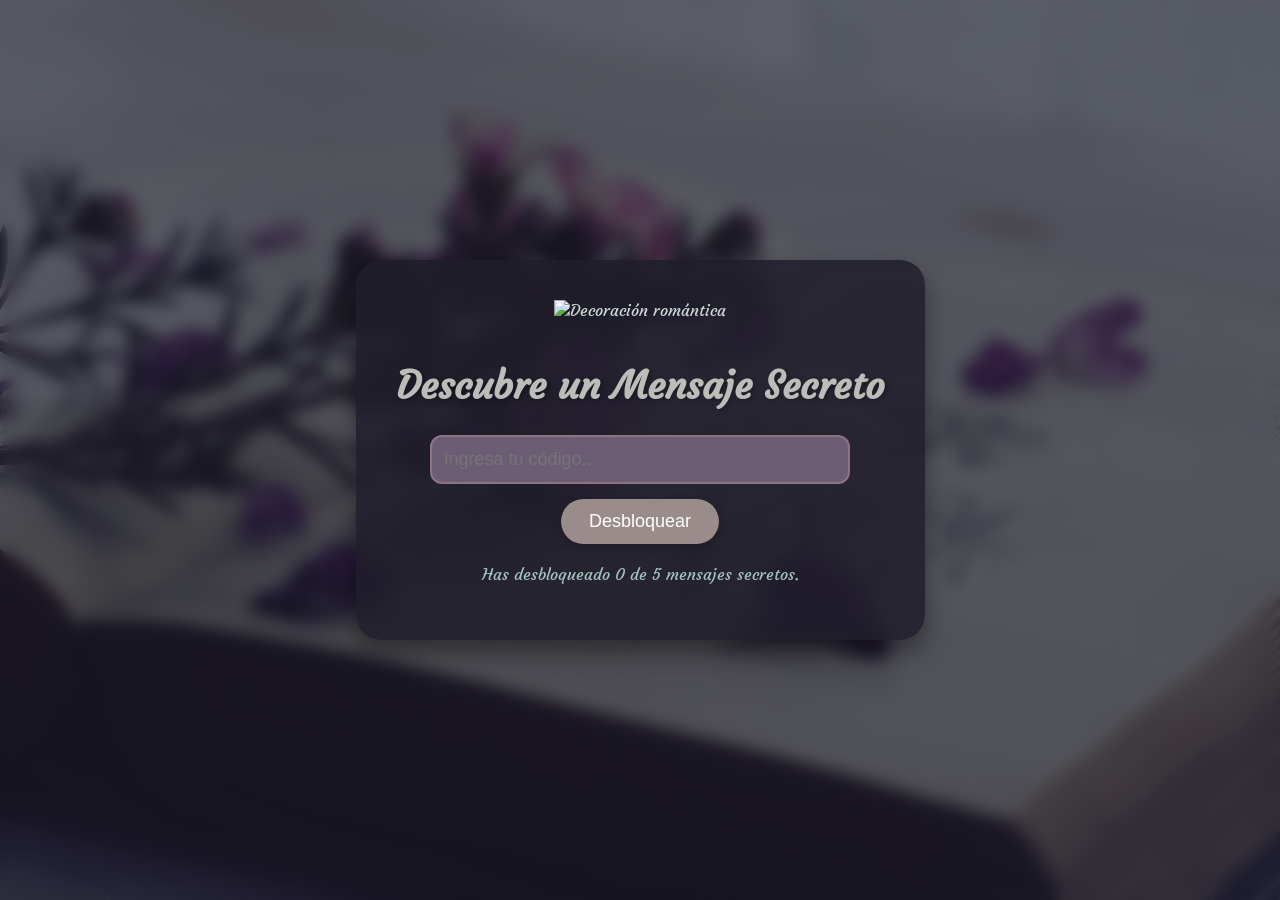
==== index.html @ 357a664c "Update index.html" ====
<!DOCTYPE html>
<html lang="es">
<head>
  <meta charset="UTF-8" />
  <meta name="viewport" content="width=device-width, initial-scale=1.0"/>
  <title>Beta cerrada 3</title>
  <link rel="stylesheet" href="styles.css" />
  <style>
    @import url('https://fonts.googleapis.com/css2?family=Courgette&display=swap');
  </style>
</head>
<body>
  <div class="background-overlay"></div>

  <div class="container">
    <img src="decoracion.png" alt="Decoración romántica" class="header-img"/>
    <h1>Descubre un Mensaje Secreto</h1>
    <input type="text" id="codeInput" placeholder="Ingresa tu código..." />
    <br/>
    <button onclick="checkCode()">Desbloquear</button>
    <div id="contenido" class="contenido"></div>
    <p id="progreso" class="progreso"></p>
  </div>

  <audio id="correctSound" src="correct.mp3" preload="auto"></audio>
  <audio id="incorrectSound" src="incorrect.mp3" preload="auto"></audio>
  <audio id="bgMusic" src="musica-fondo.mp3" loop preload="auto"></audio>

  <script src="script.js"></script>
</body>
</html>
---- styles.css ----
/* Fuente romántica */
@import url('https://fonts.googleapis.com/css2?family=Courgette&display=swap');

/* Fondo con imagen mágica */
body {
  font-family: 'Courgette', cursive;
  margin: 0;
  padding: 0;
  background: url('fondo-romantico.jpg') no-repeat center center fixed;
  background-size: cover;
  display: flex;
  justify-content: center;
  align-items: center;
  height: 100vh;
  overflow: hidden;
  position: relative;
  color: #CDD8D5; /* Ajuste de color de texto */
}

/* Filtro de niebla romántica */
.background-overlay {
  position: absolute;
  top: 0; left: 0;
  width: 100%; height: 100%;
  background: rgba(32, 30, 43, 0.7);
  backdrop-filter: blur(8px);
  z-index: 0;
}

.container {
  position: relative;
  z-index: 1;
  background-color: rgba(32, 30, 43, 0.85);
  padding: 40px;
  border-radius: 25px;
  box-shadow: 0 12px 25px rgba(0, 0, 0, 0.4);
  max-width: 600px;
  text-align: center;
  animation: fadeIn 1.5s ease-in;
}

/* Imagen decorativa superior */
.header-img {
  width: 80px;
  margin-bottom: 15px;
  animation: float 3s ease-in-out infinite;
}

h1 {
  color: #BCBDB9;
  font-size: 2.4rem;
  margin-bottom: 25px;
  text-shadow: 2px 2px 5px rgba(0, 0, 0, 0.3);
}

input {
  padding: 12px;
  width: 80%;
  font-size: 18px;
  border-radius: 12px;
  border: 2px solid #8E7383;
  outline: none;
  background-color: #6B5D74;
  color: #CDD8D5;
  text-transform: lowercase;
  margin-bottom: 15px;
}

button {
  padding: 12px 28px;
  background-color: #9A8C8B;
  color: white;
  font-size: 18px;
  border: none;
  border-radius: 25px;
  cursor: pointer;
  box-shadow: 0 4px 10px rgba(0, 0, 0, 0.2);
  transition: transform 0.3s ease, background-color 0.3s ease;
}

button:hover {
  background-color: #3F3938;
  transform: scale(1.05);
}

button:active {
  transform: scale(0.98);
}

.contenido {
  margin-top: 25px;
  padding: 25px;
  background-color: #1E2021;
  border-radius: 15px;
  border: 1px solid #272626;
  box-shadow: 0 4px 15px rgba(0, 0, 0, 0.1);
  display: none;
  color: #AEA5A5;
  font-size: 18px;
  line-height: 1.7;
}

.contenido.show {
  display: block;
  animation: fadeIn 1s ease-in-out;
}

iframe {
  width: 100%;
  height: 315px;
  margin-top: 15px;
  border-radius: 12px;
  border: none;
}

/* Animaciones */
@keyframes fadeIn {
  from { opacity: 0; transform: translateY(10px); }
  to { opacity: 1; transform: translateY(0); }
}

@keyframes float {
  0%, 100% { transform: translateY(0); }
  50% { transform: translateY(-6px); }
}

/* Responsividad */
@media screen and (max-width: 600px) {
  .container {
    padding: 30px 20px;
  }

  h1 {
    font-size: 1.8rem;
  }

  input, button {
    font-size: 16px;
  }

  iframe {
    height: 200px;
  }
}
.progreso {
  margin-top: 20px;
  font-size: 16px;
  color: #A3C3BD;
}

.lista-codigos {
  margin-top: 10px;
  list-style-type: none;
  padding: 0;
  color: #E0CFC1;
  font-size: 14px;
}

.lista-codigos li {
  margin-bottom: 5px;
}
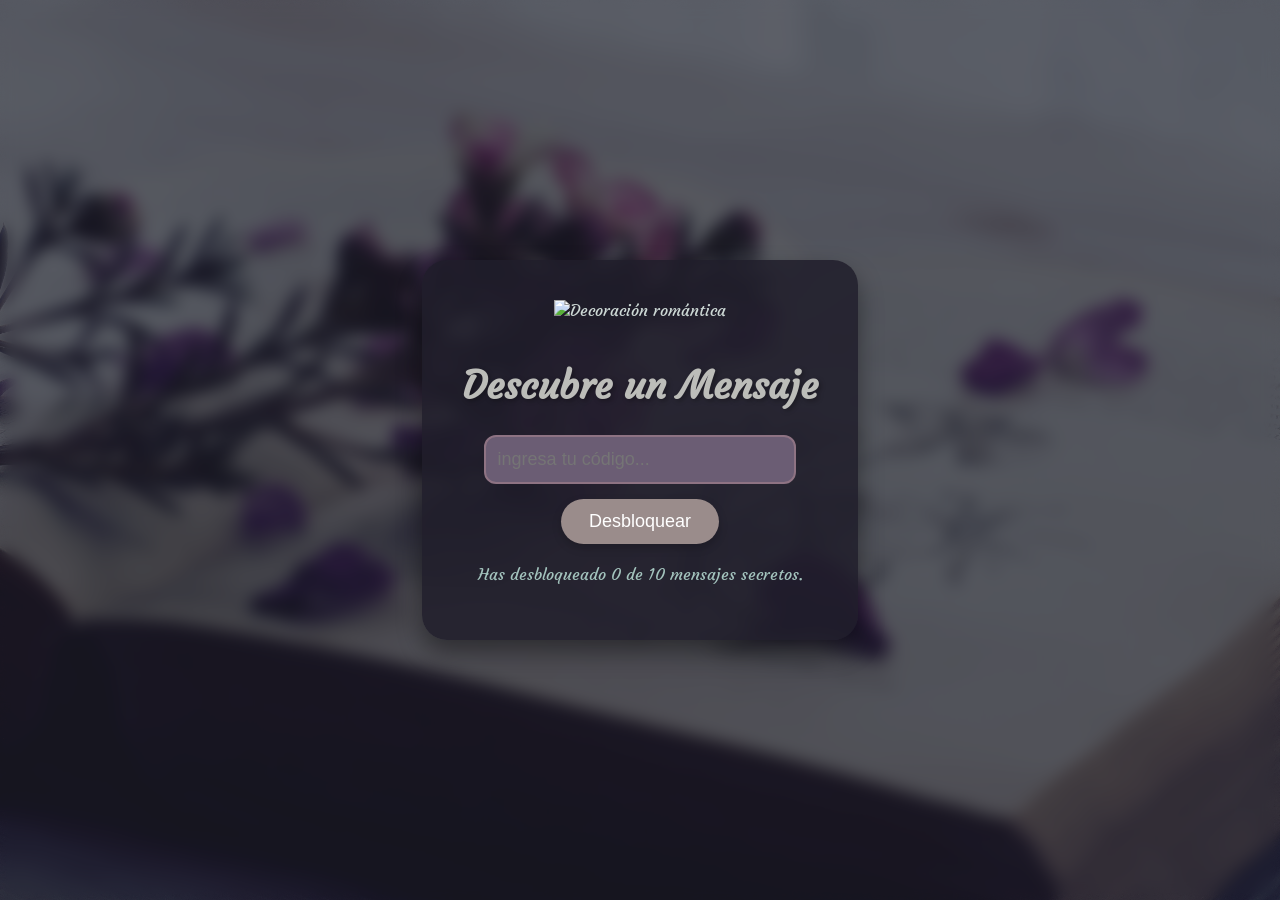
==== commit bfd82d5d: "Update index.html" ====
--- a/index.html
+++ b/index.html
@@ -3,7 +3,7 @@
 <head>
   <meta charset="UTF-8" />
   <meta name="viewport" content="width=device-width, initial-scale=1.0"/>
-  <title>Beta cerrada 3</title>
+  <title>Para mi niño</title>
   <link rel="stylesheet" href="styles.css" />
   <style>
     @import url('https://fonts.googleapis.com/css2?family=Courgette&display=swap');
@@ -14,7 +14,7 @@
 
   <div class="container">
     <img src="decoracion.png" alt="Decoración romántica" class="header-img"/>
-    <h1>Descubre un Mensaje Secreto</h1>
+    <h1>Descubre un Mensaje</h1>
     <input type="text" id="codeInput" placeholder="Ingresa tu código..." />
     <br/>
     <button onclick="checkCode()">Desbloquear</button>
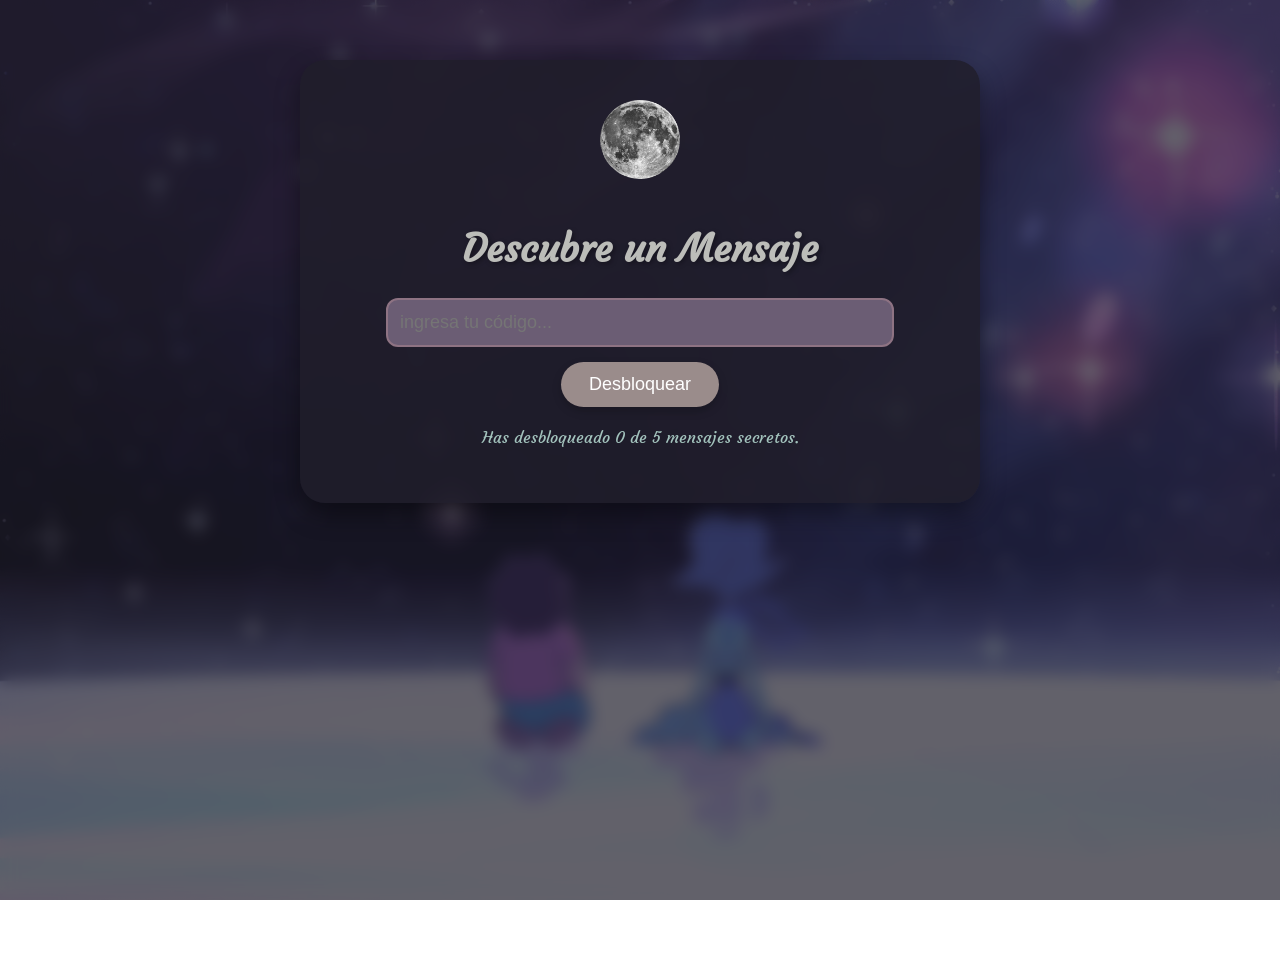
==== commit 9d6d9499: "Update index.html" ====
--- a/index.html
+++ b/index.html
@@ -3,7 +3,7 @@
 <head>
   <meta charset="UTF-8" />
   <meta name="viewport" content="width=device-width, initial-scale=1.0"/>
-  <title>Para mi niño</title>
+  <title>Para ti</title>
   <link rel="stylesheet" href="styles.css" />
   <style>
     @import url('https://fonts.googleapis.com/css2?family=Courgette&display=swap');
--- a/styles.css
+++ b/styles.css
@@ -8,23 +8,22 @@
   padding: 0;
   background: url('fondo-romantico.jpg') no-repeat center center fixed;
   background-size: cover;
-  display: flex;
-  justify-content: center;
-  align-items: center;
-  height: 100vh;
-  overflow: hidden;
+  min-height: 100vh;
+  overflow-x: hidden;
+  overflow-y: auto;
   position: relative;
   color: #CDD8D5; /* Ajuste de color de texto */
 }
 
 /* Filtro de niebla romántica */
 .background-overlay {
-  position: absolute;
+  position: fixed;
   top: 0; left: 0;
   width: 100%; height: 100%;
   background: rgba(32, 30, 43, 0.7);
   backdrop-filter: blur(8px);
   z-index: 0;
+  pointer-events: none;
 }
 
 .container {
@@ -32,6 +31,7 @@
   z-index: 1;
   background-color: rgba(32, 30, 43, 0.85);
   padding: 40px;
+  margin: 60px auto;
   border-radius: 25px;
   box-shadow: 0 12px 25px rgba(0, 0, 0, 0.4);
   max-width: 600px;
@@ -98,6 +98,8 @@
   color: #AEA5A5;
   font-size: 18px;
   line-height: 1.7;
+  text-align: left;
+  max-height: none;
 }
 
 .contenido.show {
@@ -128,6 +130,7 @@
 @media screen and (max-width: 600px) {
   .container {
     padding: 30px 20px;
+    margin: 30px 10px;
   }
 
   h1 {
@@ -142,6 +145,7 @@
     height: 200px;
   }
 }
+
 .progreso {
   margin-top: 20px;
   font-size: 16px;
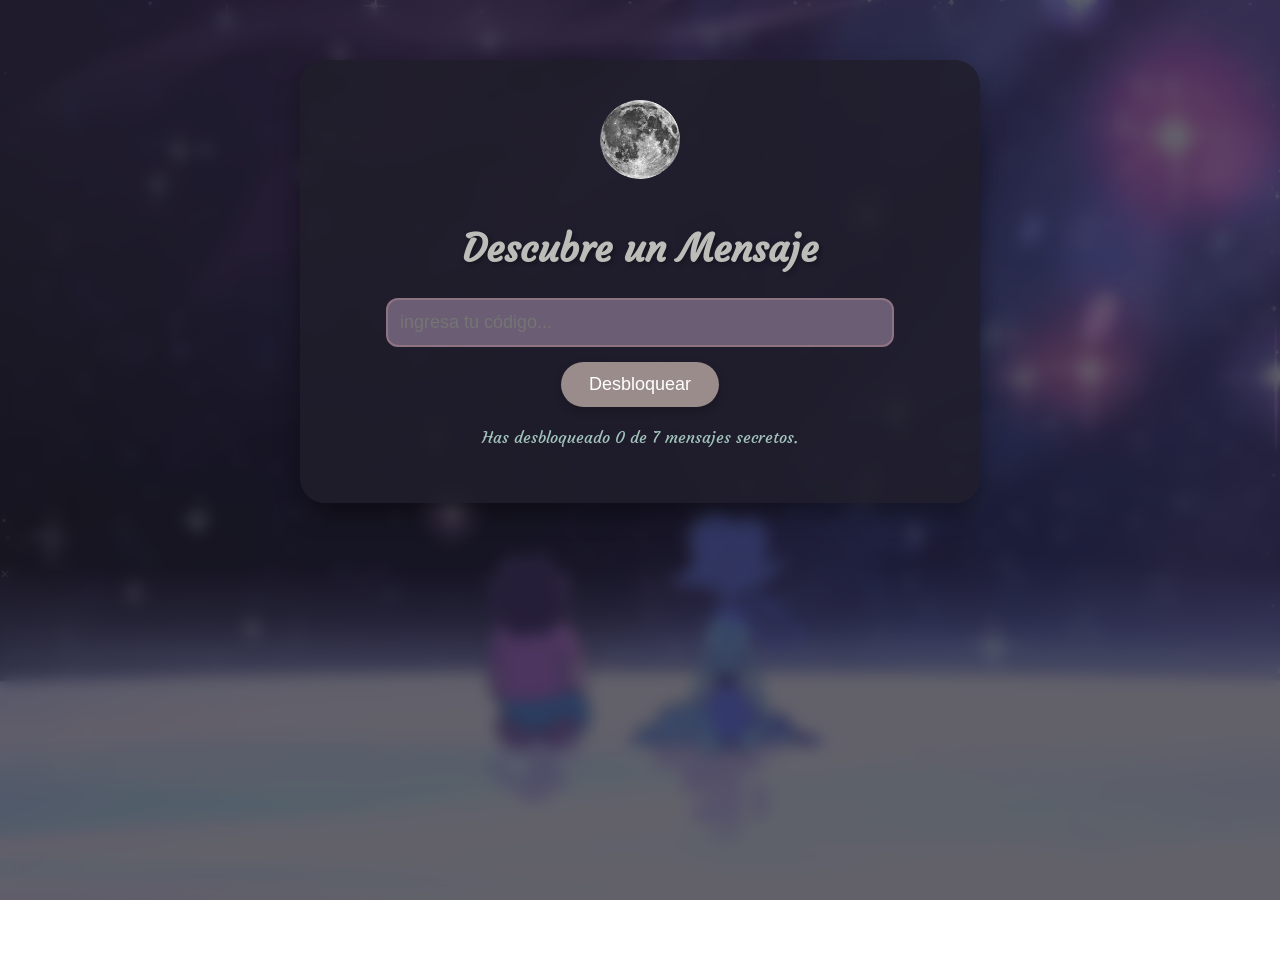
==== commit 4bf409a1: "Update index.html" ====
--- a/index.html
+++ b/index.html
@@ -27,5 +27,9 @@
   <audio id="bgMusic" src="musica-fondo.mp3" loop preload="auto"></audio>
 
   <script src="script.js"></script>
+  <div id="imageModal" class="modal">
+  <span class="close" onclick="cerrarModal()">&times;</span>
+  <img class="modal-content" id="modalImg" />
+  </div>
 </body>
 </html>
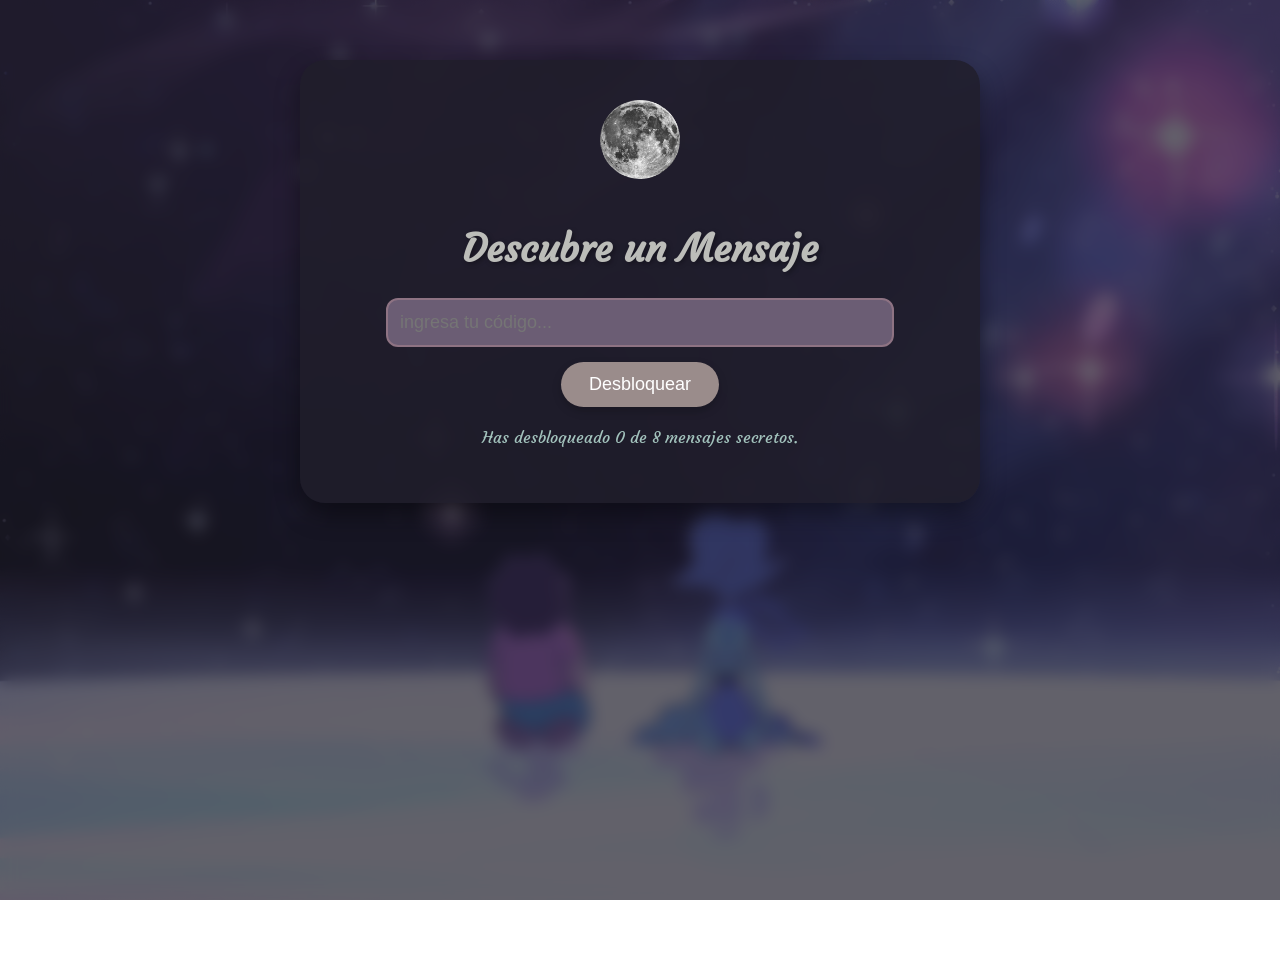
==== commit 866bb265: "Update index.html" ====
--- a/index.html
+++ b/index.html
@@ -3,7 +3,7 @@
 <head>
   <meta charset="UTF-8" />
   <meta name="viewport" content="width=device-width, initial-scale=1.0"/>
-  <title>Para ti</title>
+  <title>Para mi amorcito</title>
   <link rel="stylesheet" href="styles.css" />
   <style>
     @import url('https://fonts.googleapis.com/css2?family=Courgette&display=swap');
--- a/styles.css
+++ b/styles.css
@@ -163,3 +163,35 @@
 .lista-codigos li {
   margin-bottom: 5px;
 }
+
+.modal {
+  display: none;
+  position: fixed;
+  z-index: 1000;
+  padding-top: 60px;
+  left: 0;
+  top: 0;
+  width: 100%;
+  height: 100%;
+  overflow: auto;
+  background-color: rgba(0,0,0,0.8);
+}
+
+.modal-content {
+  display: block;
+  margin: auto;
+  max-width: 80%;
+  max-height: 80%;
+  border: 3px solid white;
+  border-radius: 10px;
+}
+
+.close {
+  position: absolute;
+  top: 30px;
+  right: 45px;
+  color: white;
+  font-size: 40px;
+  font-weight: bold;
+  cursor: pointer;
+}
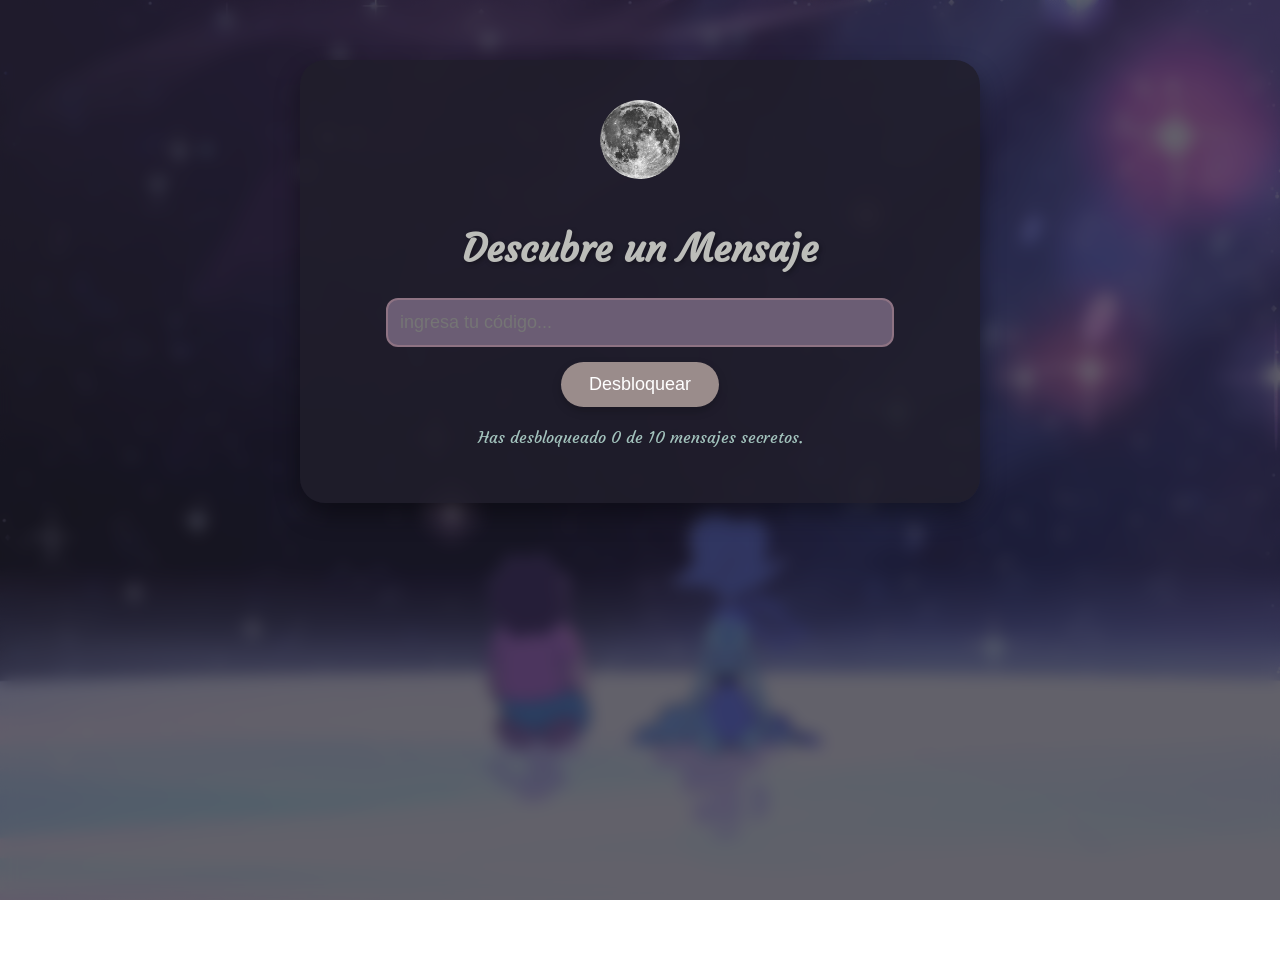
==== commit 70827b26: "Update index.html" ====
--- a/index.html
+++ b/index.html
@@ -3,7 +3,7 @@
 <head>
   <meta charset="UTF-8" />
   <meta name="viewport" content="width=device-width, initial-scale=1.0"/>
-  <title>Para mi amorcito</title>
+  <title>Para Alan</title>
   <link rel="stylesheet" href="styles.css" />
   <style>
     @import url('https://fonts.googleapis.com/css2?family=Courgette&display=swap');
@@ -25,11 +25,13 @@
   <audio id="correctSound" src="correct.mp3" preload="auto"></audio>
   <audio id="incorrectSound" src="incorrect.mp3" preload="auto"></audio>
   <audio id="bgMusic" src="musica-fondo.mp3" loop preload="auto"></audio>
+  <audio id="codeAudio"></audio>
 
   <script src="script.js"></script>
+
   <div id="imageModal" class="modal">
-  <span class="close" onclick="cerrarModal()">&times;</span>
-  <img class="modal-content" id="modalImg" />
+    <span class="close" onclick="cerrarModal()">&times;</span>
+    <img class="modal-content" id="modalImg" />
   </div>
 </body>
 </html>
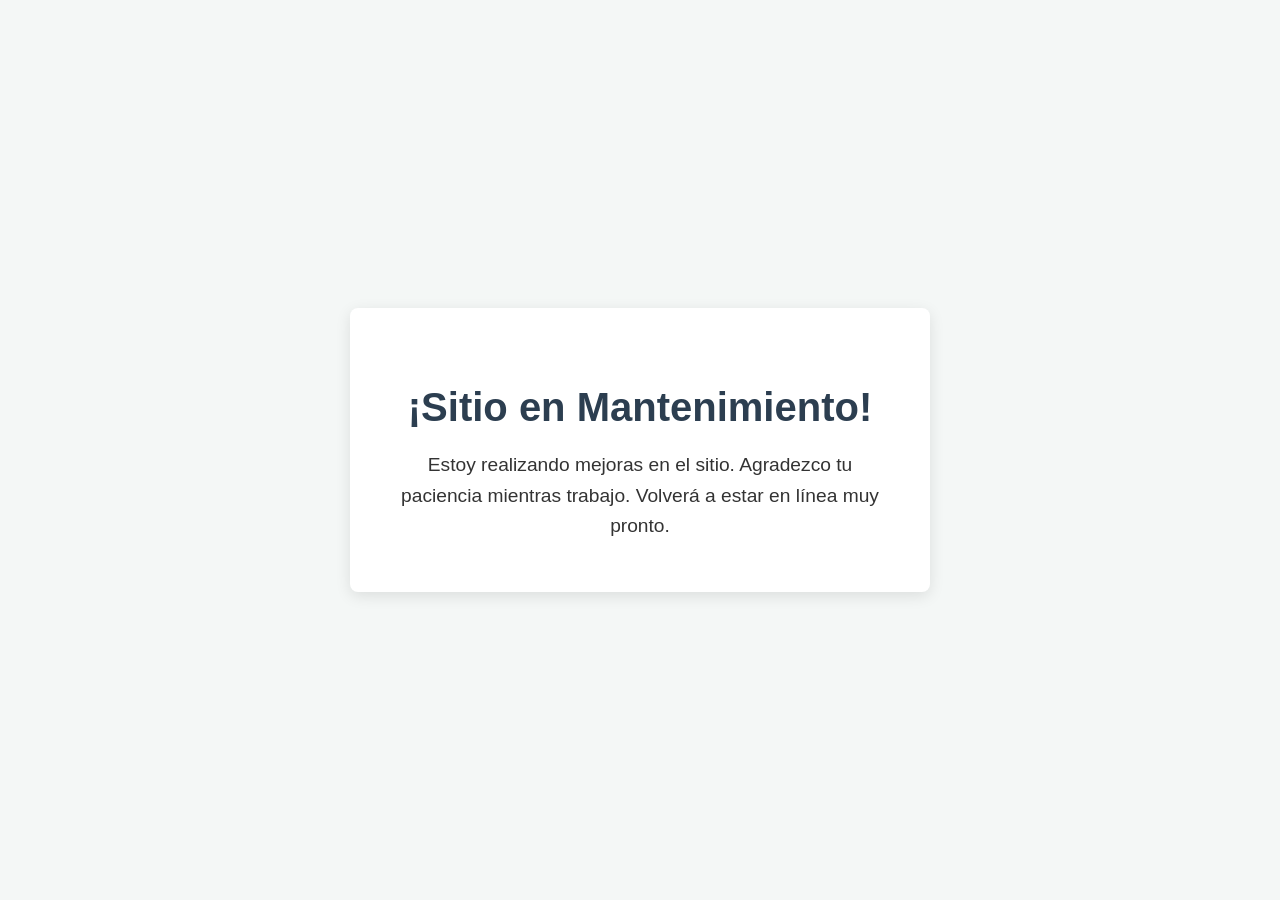
==== commit 0ec75fda: "Create index.html" ====
--- a/index.html
+++ b/index.html
@@ -1,37 +1,53 @@
 <!DOCTYPE html>
 <html lang="es">
 <head>
-  <meta charset="UTF-8" />
-  <meta name="viewport" content="width=device-width, initial-scale=1.0"/>
-  <title>Para Alan</title>
-  <link rel="stylesheet" href="styles.css" />
-  <style>
-    @import url('https://fonts.googleapis.com/css2?family=Courgette&display=swap');
-  </style>
+    <meta charset="UTF-8">
+    <meta name="viewport" content="width=device-width, initial-scale=1.0">
+    <title>Sitio en Mantenimiento</title>
+    <link rel="icon" href="favicon.ico" type="image/x-icon">
+    <style>
+        body {
+            font-family: 'Helvetica Neue', Helvetica, Arial, sans-serif;
+            margin: 0;
+            padding: 0;
+            display: flex;
+            justify-content: center;
+            align-items: center;
+            min-height: 100vh;
+            background-color: #f4f7f6;
+            color: #333;
+            text-align: center;
+        }
+
+        .container {
+            background-color: #ffffff;
+            padding: 50px 40px;
+            border-radius: 8px;
+            box-shadow: 0 4px 15px rgba(0, 0, 0, 0.1);
+            max-width: 500px;
+            width: 90%;
+        }
+
+        h1 {
+            color: #2c3e50;
+            font-size: 2.5em;
+            margin-bottom: 20px;
+        }
+
+        p {
+            font-size: 1.2em;
+            line-height: 1.6;
+            margin-bottom: 0; /* No hay margen inferior si es el último elemento */
+        }
+    </style>
 </head>
 <body>
-  <div class="background-overlay"></div>
-
-  <div class="container">
-    <img src="decoracion.png" alt="Decoración romántica" class="header-img"/>
-    <h1>Descubre un Mensaje</h1>
-    <input type="text" id="codeInput" placeholder="Ingresa tu código..." />
-    <br/>
-    <button onclick="checkCode()">Desbloquear</button>
-    <div id="contenido" class="contenido"></div>
-    <p id="progreso" class="progreso"></p>
-  </div>
-
-  <audio id="correctSound" src="correct.mp3" preload="auto"></audio>
-  <audio id="incorrectSound" src="incorrect.mp3" preload="auto"></audio>
-  <audio id="bgMusic" src="musica-fondo.mp3" loop preload="auto"></audio>
-  <audio id="codeAudio"></audio>
-
-  <script src="script.js"></script>
-
-  <div id="imageModal" class="modal">
-    <span class="close" onclick="cerrarModal()">&times;</span>
-    <img class="modal-content" id="modalImg" />
-  </div>
+    <div class="container">
+        <h1>¡Sitio en Mantenimiento!</h1>
+        <p>
+            Estoy realizando mejoras en el sitio. Agradezco tu paciencia mientras trabajo.
+            Volverá a estar en línea muy pronto.
+        </p>
+    </div>
 </body>
 </html>
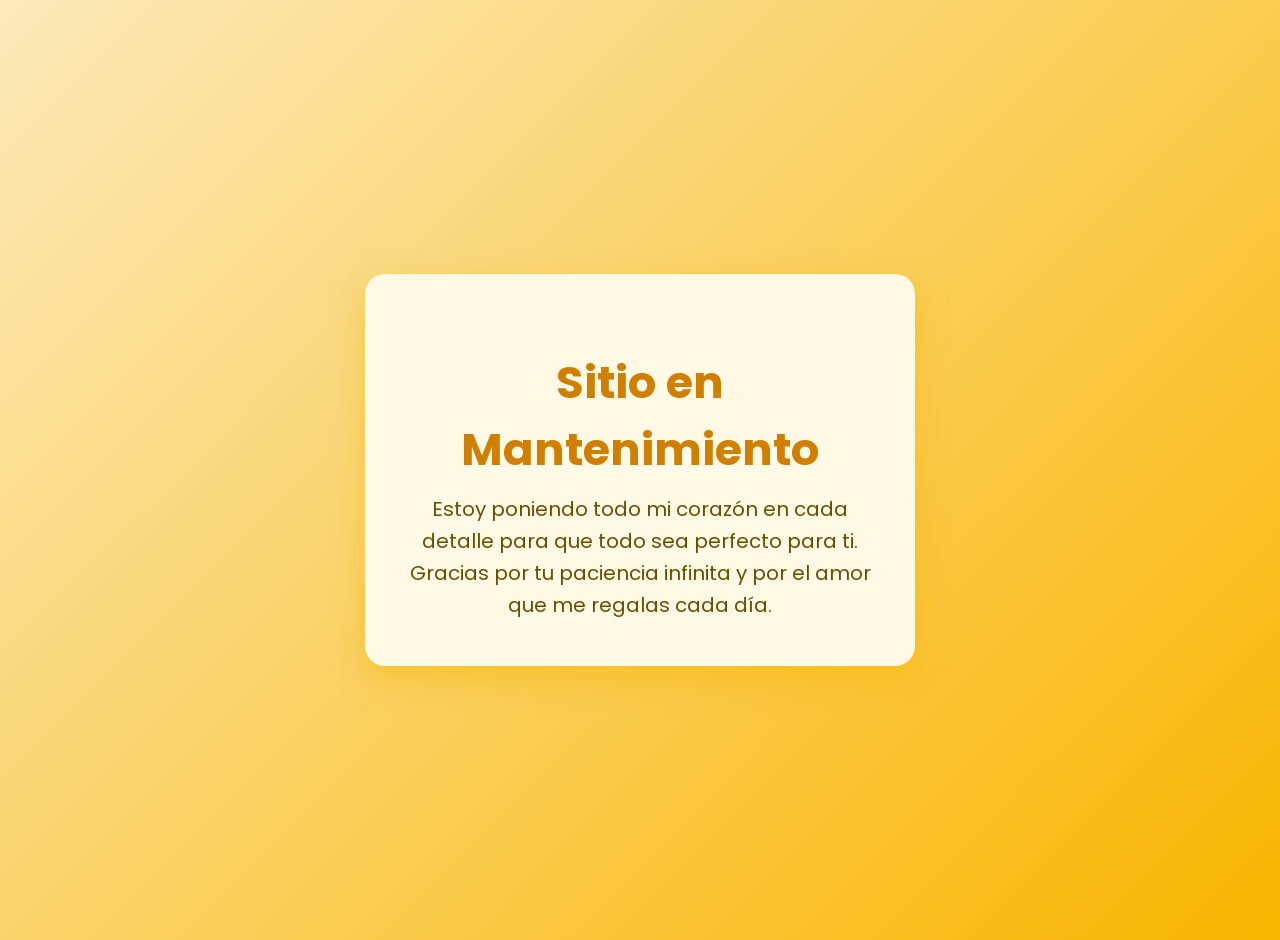
==== commit aae9be54: "Update index.html" ====
--- a/index.html
+++ b/index.html
@@ -1,53 +1,87 @@
 <!DOCTYPE html>
 <html lang="es">
 <head>
-    <meta charset="UTF-8">
-    <meta name="viewport" content="width=device-width, initial-scale=1.0">
-    <title>Sitio en Mantenimiento</title>
-    <link rel="icon" href="favicon.ico" type="image/x-icon">
-    <style>
-        body {
-            font-family: 'Helvetica Neue', Helvetica, Arial, sans-serif;
-            margin: 0;
-            padding: 0;
-            display: flex;
-            justify-content: center;
-            align-items: center;
-            min-height: 100vh;
-            background-color: #f4f7f6;
-            color: #333;
-            text-align: center;
-        }
+<meta charset="UTF-8" />
+<meta name="viewport" content="width=device-width, initial-scale=1" />
+<title>Sitio en Mantenimiento - Para Mi Amor</title>
+<style>
+  @import url('https://fonts.googleapis.com/css2?family=Poppins:wght@400;600&display=swap');
 
-        .container {
-            background-color: #ffffff;
-            padding: 50px 40px;
-            border-radius: 8px;
-            box-shadow: 0 4px 15px rgba(0, 0, 0, 0.1);
-            max-width: 500px;
-            width: 90%;
-        }
+  body {
+    font-family: 'Poppins', sans-serif;
+    margin: 0;
+    padding: 20px;
+    background: linear-gradient(135deg, #fceabb, #f8b500);
+    height: 100vh;
+    display: flex;
+    justify-content: center;
+    align-items: center;
+    color: #4a3c1b;
+    text-align: center;
+  }
 
-        h1 {
-            color: #2c3e50;
-            font-size: 2.5em;
-            margin-bottom: 20px;
-        }
+  .container {
+    background: #fff9e6;
+    padding: 45px 35px;
+    border-radius: 20px;
+    max-width: 480px;
+    box-shadow: 0 12px 30px rgba(248, 181, 0, 0.5);
+    animation: fadeIn 1s ease forwards;
+    opacity: 0;
+  }
 
-        p {
-            font-size: 1.2em;
-            line-height: 1.6;
-            margin-bottom: 0; /* No hay margen inferior si es el último elemento */
-        }
-    </style>
+  @keyframes fadeIn {
+    to {
+      opacity: 1;
+    }
+  }
+
+  h1 {
+    font-weight: 700;
+    font-size: 2.8rem;
+    margin-bottom: 10px;
+    color: #d17f00;
+  }
+
+  h2 {
+    font-weight: 600;
+    font-size: 1.3rem;
+    margin-top: 0;
+    margin-bottom: 30px;
+    color: #6b4e00;
+  }
+
+  p {
+    font-size: 1.25rem;
+    line-height: 1.6;
+    margin: 0;
+    color: #6b4e00;
+  }
+
+  /* Responsive */
+  @media (max-width: 480px) {
+    .container {
+      padding: 30px 25px;
+    }
+    h1 {
+      font-size: 2rem;
+    }
+    h2 {
+      font-size: 1.1rem;
+      margin-bottom: 20px;
+    }
+    p {
+      font-size: 1.1rem;
+    }
+  }
+</style>
 </head>
 <body>
-    <div class="container">
-        <h1>¡Sitio en Mantenimiento!</h1>
-        <p>
-            Estoy realizando mejoras en el sitio. Agradezco tu paciencia mientras trabajo.
-            Volverá a estar en línea muy pronto.
-        </p>
-    </div>
+  <main class="container" role="main" aria-label="Mensaje de sitio en mantenimiento para mi novio">
+    <h1>Sitio en Mantenimiento</h1>
+    <p>
+      Estoy poniendo todo mi corazón en cada detalle para que todo sea perfecto para ti. Gracias por tu paciencia infinita y por el amor que me regalas cada día.
+    </p>
+  </main>
 </body>
 </html>
